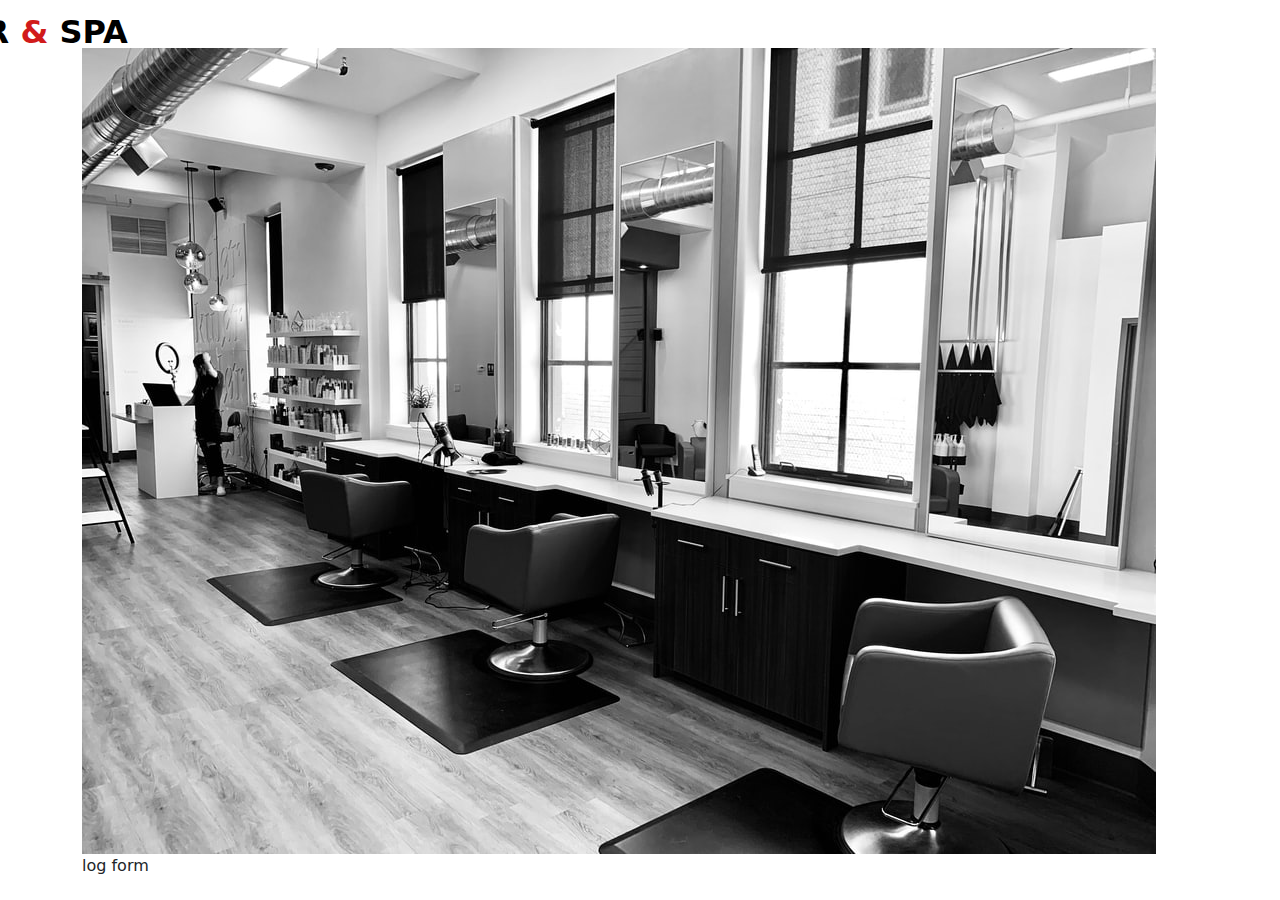
==== login.html @ bae5faad "update" ====
<!DOCTYPE html>
<html lang="en">
<head>
    <meta charset="UTF-8">
    <meta http-equiv="X-UA-Compatible" content="IE=edge">
    <meta name="viewport" content="width=device-width, initial-scale=1.0">
    <title>Document</title>
<!-- Style Sheet -->

<link rel="stylesheet" href="css/fontawesome-free-6.0.0-web/css/all.min.css">

  <link rel="stylesheet" href="css/bootstrap-5.0.2-dist/css/bootstrap.min.css">
  <link rel="stylesheet" href="css/style.css">

</head>
<body>
    
    <section class="login-section">
        <div>

       
        <div class="container">
            <div class="row ">
                <div class="col"> 
                    <div class=" text-uppercase mt-5 login-title"> <a class=" fw-bold fs-2 " href="./index.html"> <i
                        class="fa-brands fa-hotjar"></i></i>
                      Hair <span>&</span> spa
                    </a> </div>
                   <div>
                    <img src="./assets/image/img-2.jpg" alt="">
                   </div>
                </div>
                <div class="col">log form</div>
            </div>
        </div>
    </div>

    </section>

    <script src="css/bootstrap-5.0.2-dist/js/bootstrap.bundle.min.js"></script>
</body>
</html>
---- css/style.css ----
*{
    padding: 0px;
    margin: 0px;
}


.bg-gray{
    background-color: rgb(255, 255, 255);
    line-height: 40px;
    
}

.header-section a span{
    color: rgb(209, 27, 27);
    
}
.header-section i{
    color: rgb(209, 27, 27);
    
}

.banner-section{
    background-image: url('../assets/image/banner/banner-1.jpg');
    background-repeat: no-repeat;
   width: 100%;
   background-size: cover;
    min-height: 100vh;
   
}


.banner-section h1{
    position: relative;
    top: 55vh;
    left: 30%;
    width: fit-content;
    font-size: 3em;
    color: rgb(197, 156, 156);
 
}
.servie-title span{
    color: rgb(209, 27, 27);;
}
.service-content{
    display: grid;
   grid-template-columns: repeat(1,1fr);
   margin-left: auto;
}
.service-card{
    width: 18rem;
    background-color: rgb(192, 181, 181);
}
.service-card:hover{
    
    background-color: rgb(243, 236, 236);
    
    transform: scale(1.1);
    
}
.service-card h5{
    color: rgb(80, 28, 28);
}
.service-card h6{
    color: rgb(80, 28, 28);
}

.service-card img{
    width: 7rem;
    height: 7rem;
    border-radius: 50%;
}




.price-title span{
    color: rgb(209, 27, 27);
}
.price-card{
    width: 20rem;
    background-color: rgb(192, 181, 181);
    border-radius: 25px;
    min-height: 52vh;
 
}
.price-card:hover{
   transform: scale(1.1);
 
}
.price-card h1{
    position: absolute;
    margin: 40px 40px;
    
    font-size: xx-large;
    color: rgb(80, 28, 28);
  
}
.price-card i{
    color: brown;
}

.price-money{
    font-size: 60px;
}
.price-duration{
    font-size: x-large;
}
.price-card img{
   
    height: 25vh;
    object-fit: cover;
    border-top-right-radius: 25px;
    border-top-left-radius: 25px;
    opacity: 40%;
    
}
.price-card li{
   
    list-style: none;
    padding: 0;
    margin: 0;
    font-size: large;
    font-family: Arial, Helvetica, sans-serif;
}
.about-section{
    margin-top: 100px;
}
.about-section i{
    color: brown;
   font-size: 30px;
}
.about-img img{
    height: 60vh;
    width: 30rem;
    object-fit: cover;
    border-radius: 20px;
}
.about-img img:hover{
   transform: scale(1.1);
}
.about-title{
    color: black;
}
.about-title span{
    color: rgb(209, 27, 27);
}

.footer-section{
    min-height: 10vh;
}
.footer-section a{
    
    text-decoration: none;
    color: black;

}

.footer-section i, .footer-section span{

    color: rgb(209, 27, 27);

}
.footer-phone:hover{
    color: rgb(209, 27, 27);
    transform: scale(1.1);
}
.login-title i, .login-title span{
    color: rgb(209, 27, 27); 
}
.login-title a{
    text-decoration: none;
    color: black;
    position: absolute;
    margin: -40px -200px;
}

@media only screen and (max-width: 440px) {
    .banner-section h1{
        left: 10%;
        font-size: medium;
        font-size: 1em;
    }
   
    .service-card{
        width: 10rem;
       
    }
    .price-card{
        width: 10rem;
    }
    .price-card h1{
      
        left: 0%;
      
      
      
    }
    .about-img img{
        height: 40vh;
        width: 10rem;
    }
}
       
   
@media only screen and (min-width: 440px) and (max-width: 886px) {
    .banner-section h1{
        left: 20%;
        font-size: 1.8em;
        /* font-size: medium; */
    }
    .service-card{
        width: 12rem;
       
    }
    .price-card{
        width: 12rem;
       
    }
    .price-card h1{
     
        left: 1%;
    
      
      
    }
    .about-img img{
        height: 40vh;
        width: 20rem;
    }
  }
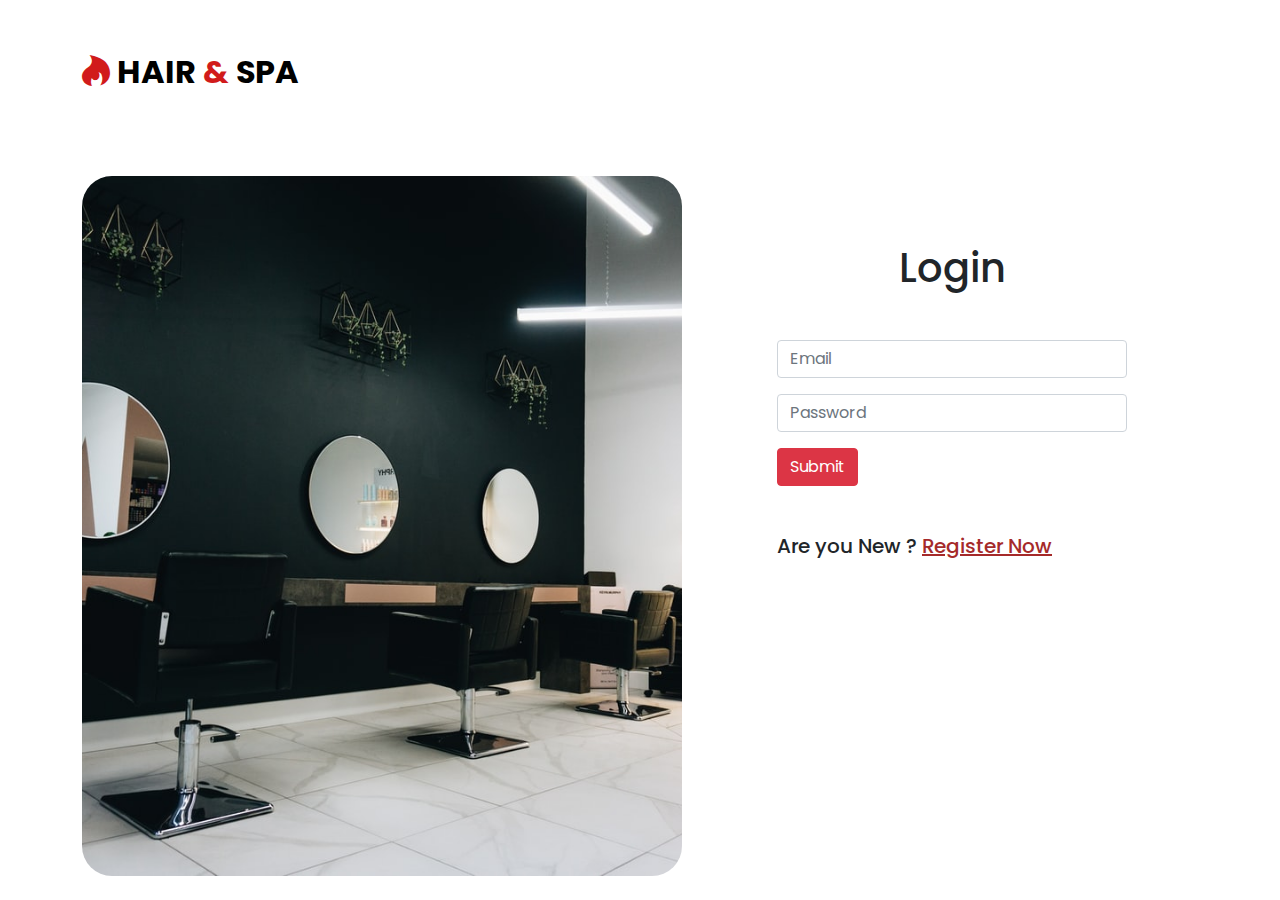
==== commit 47f0843f: "update" ====
--- a/login.html
+++ b/login.html
@@ -1,42 +1,71 @@
 <!DOCTYPE html>
 <html lang="en">
+
 <head>
     <meta charset="UTF-8">
     <meta http-equiv="X-UA-Compatible" content="IE=edge">
     <meta name="viewport" content="width=device-width, initial-scale=1.0">
     <title>Document</title>
-<!-- Style Sheet -->
+    <!-- Style Sheet -->
 
-<link rel="stylesheet" href="css/fontawesome-free-6.0.0-web/css/all.min.css">
+    <link rel="stylesheet" href="css/fontawesome-free-6.0.0-web/css/all.min.css">
 
-  <link rel="stylesheet" href="css/bootstrap-5.0.2-dist/css/bootstrap.min.css">
-  <link rel="stylesheet" href="css/style.css">
+    <link rel="stylesheet" href="css/bootstrap-5.0.2-dist/css/bootstrap.min.css">
+    <link rel="stylesheet" href="css/style.css">
 
 </head>
+
 <body>
-    
+
     <section class="login-section">
         <div>
 
-       
-        <div class="container">
-            <div class="row ">
-                <div class="col"> 
-                    <div class=" text-uppercase mt-5 login-title"> <a class=" fw-bold fs-2 " href="./index.html"> <i
-                        class="fa-brands fa-hotjar"></i></i>
-                      Hair <span>&</span> spa
+
+            <div class="container mt-3">
+                <div class=" text-uppercase mt-5 login-title"> <a class=" fw-bold fs-2 " href="./index.html"> <i
+                            class="fa-brands fa-hotjar"></i></i>
+                        Hair <span>&</span> spa
                     </a> </div>
-                   <div>
-                    <img src="./assets/image/img-2.jpg" alt="">
-                   </div>
+                <div class="row ">
+                    <div class="col d-flex justify-content-center">
+
+                        <div class="login-image">
+                            <img src="./assets/image/img-3.jpg" alt="">
+                        </div>
+                    </div>
+                    <div class="col  d-flex justify-content-center login-form-section">
+                        <div class="login-form mt-5 ">
+                            <h1 class="text-center">Login</h1>
+                            <div class="mt-5">
+                                <form>
+                                    <div class="mb-3">
+                                        <!-- <label for="exampleInputEmail1" class="form-label">Email address</label> -->
+                                        <input type="email" class="form-control" id="exampleInputEmail1"
+                                            aria-describedby="emailHelp" placeholder="Email">
+                                        <!-- <div id="emailHelp" class="form-text">We'll never share your email with anyone else.</div> -->
+                                    </div>
+                                    <div class="mb-3">
+                                        <!-- <label for="exampleInputPassword1" class="form-label">Password</label> -->
+                                        <input type="password" class="form-control" placeholder="Password"
+                                            id="exampleInputPassword1">
+                                    </div>
+
+                                    <button type="submit" class="btn btn-danger">Submit</button>
+                                </form>
+                            </div>
+                            <h5 class=" mt-5">
+                                Are you New ? <a href="./register.html"> Register Now </a>
+                            </h5>
+
+                        </div>
+                    </div>
                 </div>
-                <div class="col">log form</div>
             </div>
         </div>
-    </div>
 
     </section>
 
     <script src="css/bootstrap-5.0.2-dist/js/bootstrap.bundle.min.js"></script>
 </body>
+
 </html>--- a/css/style.css
+++ b/css/style.css
@@ -1,230 +1,293 @@
-*{
-    padding: 0px;
-    margin: 0px;
-}
-
-
-.bg-gray{
-    background-color: rgb(255, 255, 255);
-    line-height: 40px;
-    
-}
-
-.header-section a span{
-    color: rgb(209, 27, 27);
-    
-}
-.header-section i{
-    color: rgb(209, 27, 27);
-    
-}
-
-.banner-section{
-    background-image: url('../assets/image/banner/banner-1.jpg');
-    background-repeat: no-repeat;
-   width: 100%;
-   background-size: cover;
-    min-height: 100vh;
-   
-}
-
-
-.banner-section h1{
-    position: relative;
-    top: 55vh;
-    left: 30%;
-    width: fit-content;
-    font-size: 3em;
-    color: rgb(197, 156, 156);
+@import url('https://fonts.googleapis.com/css2?family=Poppins:ital,wght@1,600&display=swap');
+
+
+* {
+  padding: 0px;
+  margin: 0px;
+  font-family: 'Poppins', sans-serif;
  
 }
-.servie-title span{
-    color: rgb(209, 27, 27);;
-}
-.service-content{
-    display: grid;
-   grid-template-columns: repeat(1,1fr);
-   margin-left: auto;
-}
-.service-card{
-    width: 18rem;
-    background-color: rgb(192, 181, 181);
-}
-.service-card:hover{
-    
-    background-color: rgb(243, 236, 236);
-    
-    transform: scale(1.1);
-    
-}
-.service-card h5{
-    color: rgb(80, 28, 28);
-}
-.service-card h6{
-    color: rgb(80, 28, 28);
-}
-
-.service-card img{
-    width: 7rem;
-    height: 7rem;
-    border-radius: 50%;
-}
-
-
-
-
-.price-title span{
-    color: rgb(209, 27, 27);
-}
-.price-card{
+
+
+.bg-gray {
+
+    background-image: linear-gradient(to right, rgb(95, 31, 31) , rgb(143, 28, 28) 40%,rgb(165, 55, 55))
+    /* background: rgb(95, 31, 31); */
+  /* line-height: 30px; */
+ 
+}
+
+.navbar-light .navbar-nav .nav-link{
+    color: rgb(250, 249, 246);
+}
+.navbar-light .navbar-brand{
+    color: rgb(250, 249, 246); 
+}
+.navbar-collapse{
+  display: flex;
+  justify-content: center;
+}
+.header-section a span {
+  color: rgb(233, 223, 223);
+}
+.header-section i {
+  color: rgb(233, 223, 223);
+}
+
+.banner-section {
+  background-image: url("../assets/image/banner/banner-1.jpg");
+  background-repeat: no-repeat;
+  width: 100%;
+  background-size: cover;
+  min-height: 100vh;
+}
+
+.banner-section h1 {
+  position: relative;
+  top: 75vh;
+  left: 30%;
+  width: fit-content;
+  font-size: 4em;
+  /* color: rgb(197, 156, 156); */
+  color: rgb(233, 223, 223);
+}
+.servie-title span {
+  color: rgb(209, 27, 27);
+}
+/* .service-content {
+  display: grid;
+  grid-template-columns: repeat(1, 1fr);
+  margin-left: auto;
+} */
+.service-card {
+  width: 16rem;
+  /* background-color: rgb(192, 181, 181); */
+  background: linear-gradient(
+    120deg,
+    rgb(192, 181, 181) 60%,
+    rgb(148, 130, 130) 60%
+  );
+  border: 0px;
+}
+.service-card:hover {
+  background-color: rgb(243, 236, 236);
+
+  transform: scale(1.1);
+}
+.service-card h5 {
+  color: rgb(80, 28, 28);
+}
+.service-card h6 {
+  color: rgb(80, 28, 28);
+}
+
+.service-card img {
+  width: 7rem;
+  height: 7rem;
+  border-radius: 50%;
+}
+
+.price-title span {
+  color: rgb(209, 27, 27);
+}
+.price-card {
+  width: 20rem;
+  background: linear-gradient(
+    140deg,
+    rgb(192, 181, 181) 70%,
+    rgb(148, 130, 130) 60%
+  );
+  border-radius: 25px;
+  /* min-height: 52vh; */
+}
+.price-card:hover {
+  transform: scale(1.1);
+}
+.price-card h1 {
+  position: absolute;
+  margin: 40px 40px;
+
+  font-size: xx-large;
+  color: rgb(80, 28, 28);
+}
+.price-card i {
+  color: brown;
+}
+
+.price-money {
+  font-size: 60px;
+}
+.price-duration {
+  font-size: x-large;
+}
+.price-card img {
+  height: 25vh;
+  object-fit: cover;
+  border-top-right-radius: 25px;
+  border-top-left-radius: 25px;
+  opacity: 40%;
+}
+.price-card li {
+  list-style: none;
+  padding: 0;
+  margin: 0;
+  font-size: large;
+  font-family: Arial, Helvetica, sans-serif;
+}
+.about-section {
+  background: linear-gradient(
+    110deg,
+    rgb(95, 31, 31) 60%,
+    rgb(206, 101, 101) 60%
+  );
+  margin-top: 100px;
+  color: white;
+}
+.about-section i {
+  color: rgb(202, 152, 152);
+  font-size: 30px;
+}
+.about-img img {
+  height: 60vh;
+  width: 30rem;
+  object-fit: cover;
+  border-radius: 20px;
+}
+.about-img img:hover {
+  transform: scale(1.1);
+}
+.about-title {
+  color: rgb(248, 244, 244);
+}
+.about-title span {
+  color: rgb(236, 14, 14);
+}
+.about-content h4:hover {
+  color: brown;
+  transform: scale(1.1);
+}
+.footer-section {
+  margin-top: 100px;
+  min-height: 10vh;
+}
+.footer-section a {
+  text-decoration: none;
+  color: black;
+}
+
+.footer-section i,
+.footer-section span {
+  color: rgb(209, 27, 27);
+}
+.footer-phone:hover,
+.subscribe-title:hover {
+  color: rgb(209, 27, 27);
+  transform: scale(1.1);
+}
+
+/* Login Page */
+
+.login-title i,
+.login-title span {
+  color: rgb(209, 27, 27);
+}
+.login-title a {
+  text-decoration: none;
+  color: black;
+}
+
+.login-image img {
+  height: 700px;
+  width: 600px;
+  object-fit: cover;
+  margin-top: 80px;
+
+  border-radius: 30px;
+}
+
+.login-image img:hover {
+  transform: scale(1.1);
+}
+.login-form-section {
+  margin-top: 100px;
+  
+}
+.login-form {
+  width: 350px;
+}
+.login-form a{
+  color: brown;
+}
+.form-control:focus {
+  border-color: rgb(209, 27, 27);
+  box-shadow: inset 0 1px 1px rgba(0, 0, 0, 0.075), 0 0 8px rgb(209, 27, 27);
+}
+
+@media only screen and (max-width: 440px) {
+  .banner-section h1 {
+    /* left: 10%; */
+    font-size: medium;
+    font-size: 1em;
+  }
+
+  .service-card {
+    width: 10rem;
+  }
+  .price-card {
+    width: 10rem;
+  }
+  .price-card h1 {
+    left: 0%;
+    font-size: 1rem;
+  }
+  .price-card li {
+    font-size: medium;
+  }
+  .price-money {
+    font-size: 40px;
+  }
+  .price-duration {
+    font-size: large;
+  }
+  .about-img img {
+    height: 40vh;
+    width: 10rem;
+  }
+  .login-image img {
+    height: 400px;
+    width: 300px;
+  }
+}
+
+@media only screen and (min-width: 440px) and (max-width: 886px) {
+  .banner-section h1 {
+    /* left: 25%; */
+    font-size: 1.8em;
+    /* font-size: medium; */
+  }
+  .service-card {
+    width: 12rem;
+  }
+  .price-card {
+    width: 12rem;
+  }
+  .price-card h1 {
+    left: 1%;
+    font-size: 20px;
+  }
+  .price-money {
+    font-size: 30px;
+  }
+  .price-duration {
+    font-size: 15px;
+  }
+  .about-img img {
+    height: 40vh;
     width: 20rem;
-    background-color: rgb(192, 181, 181);
-    border-radius: 25px;
-    min-height: 52vh;
- 
-}
-.price-card:hover{
-   transform: scale(1.1);
- 
-}
-.price-card h1{
-    position: absolute;
-    margin: 40px 40px;
-    
-    font-size: xx-large;
-    color: rgb(80, 28, 28);
-  
-}
-.price-card i{
-    color: brown;
-}
-
-.price-money{
-    font-size: 60px;
-}
-.price-duration{
-    font-size: x-large;
-}
-.price-card img{
-   
-    height: 25vh;
-    object-fit: cover;
-    border-top-right-radius: 25px;
-    border-top-left-radius: 25px;
-    opacity: 40%;
-    
-}
-.price-card li{
-   
-    list-style: none;
-    padding: 0;
-    margin: 0;
-    font-size: large;
-    font-family: Arial, Helvetica, sans-serif;
-}
-.about-section{
-    margin-top: 100px;
-}
-.about-section i{
-    color: brown;
-   font-size: 30px;
-}
-.about-img img{
-    height: 60vh;
-    width: 30rem;
-    object-fit: cover;
-    border-radius: 20px;
-}
-.about-img img:hover{
-   transform: scale(1.1);
-}
-.about-title{
-    color: black;
-}
-.about-title span{
-    color: rgb(209, 27, 27);
-}
-
-.footer-section{
-    min-height: 10vh;
-}
-.footer-section a{
-    
-    text-decoration: none;
-    color: black;
-
-}
-
-.footer-section i, .footer-section span{
-
-    color: rgb(209, 27, 27);
-
-}
-.footer-phone:hover{
-    color: rgb(209, 27, 27);
-    transform: scale(1.1);
-}
-.login-title i, .login-title span{
-    color: rgb(209, 27, 27); 
-}
-.login-title a{
-    text-decoration: none;
-    color: black;
-    position: absolute;
-    margin: -40px -200px;
-}
-
-@media only screen and (max-width: 440px) {
-    .banner-section h1{
-        left: 10%;
-        font-size: medium;
-        font-size: 1em;
-    }
-   
-    .service-card{
-        width: 10rem;
-       
-    }
-    .price-card{
-        width: 10rem;
-    }
-    .price-card h1{
-      
-        left: 0%;
-      
-      
-      
-    }
-    .about-img img{
-        height: 40vh;
-        width: 10rem;
-    }
-}
-       
-   
-@media only screen and (min-width: 440px) and (max-width: 886px) {
-    .banner-section h1{
-        left: 20%;
-        font-size: 1.8em;
-        /* font-size: medium; */
-    }
-    .service-card{
-        width: 12rem;
-       
-    }
-    .price-card{
-        width: 12rem;
-       
-    }
-    .price-card h1{
-     
-        left: 1%;
-    
-      
-      
-    }
-    .about-img img{
-        height: 40vh;
-        width: 20rem;
-    }
-  }+  }
+
+  .login-image img {
+    height: 500px;
+    width: 400px;
+  }
+}
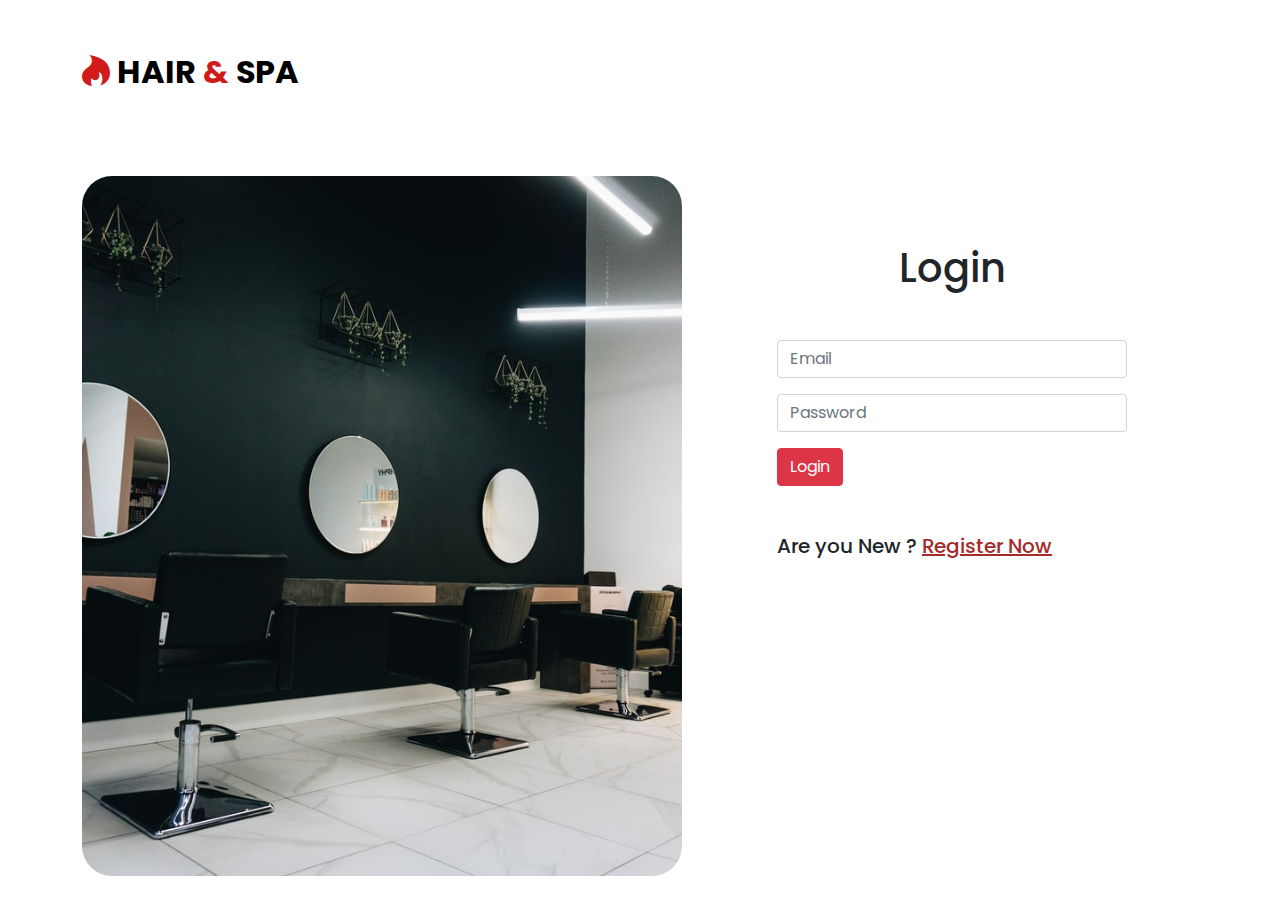
==== commit 1100dd4d: "update" ====
--- a/login.html
+++ b/login.html
@@ -50,7 +50,7 @@
                                             id="exampleInputPassword1">
                                     </div>
 
-                                    <button type="submit" class="btn btn-danger">Submit</button>
+                                    <button type="submit" class="btn btn-danger">Login</button>
                                 </form>
                             </div>
                             <h5 class=" mt-5">
--- a/css/style.css
+++ b/css/style.css
@@ -35,13 +35,24 @@
 }
 
 .banner-section {
-  background-image: url("../assets/image/banner/banner-1.jpg");
+  /* background-image: url("../assets/image/banner/banner-1.jpg");
   background-repeat: no-repeat;
   width: 100%;
-  background-size: cover;
+  background-size: cover; */
   min-height: 100vh;
-}
-
+  /* height: 100vh; */
+}
+.carousel{
+  height: 80vh;
+}
+.carousel h5{
+  font-size: 4em;
+  color: rgb(233, 223, 223);
+}
+.carousel img{
+  height: 80vh;
+  object-fit: cover;
+}
 .banner-section h1 {
   position: relative;
   top: 75vh;
@@ -82,6 +93,7 @@
 }
 
 .service-card img {
+  margin-top: .5rem;
   width: 7rem;
   height: 7rem;
   border-radius: 50%;
